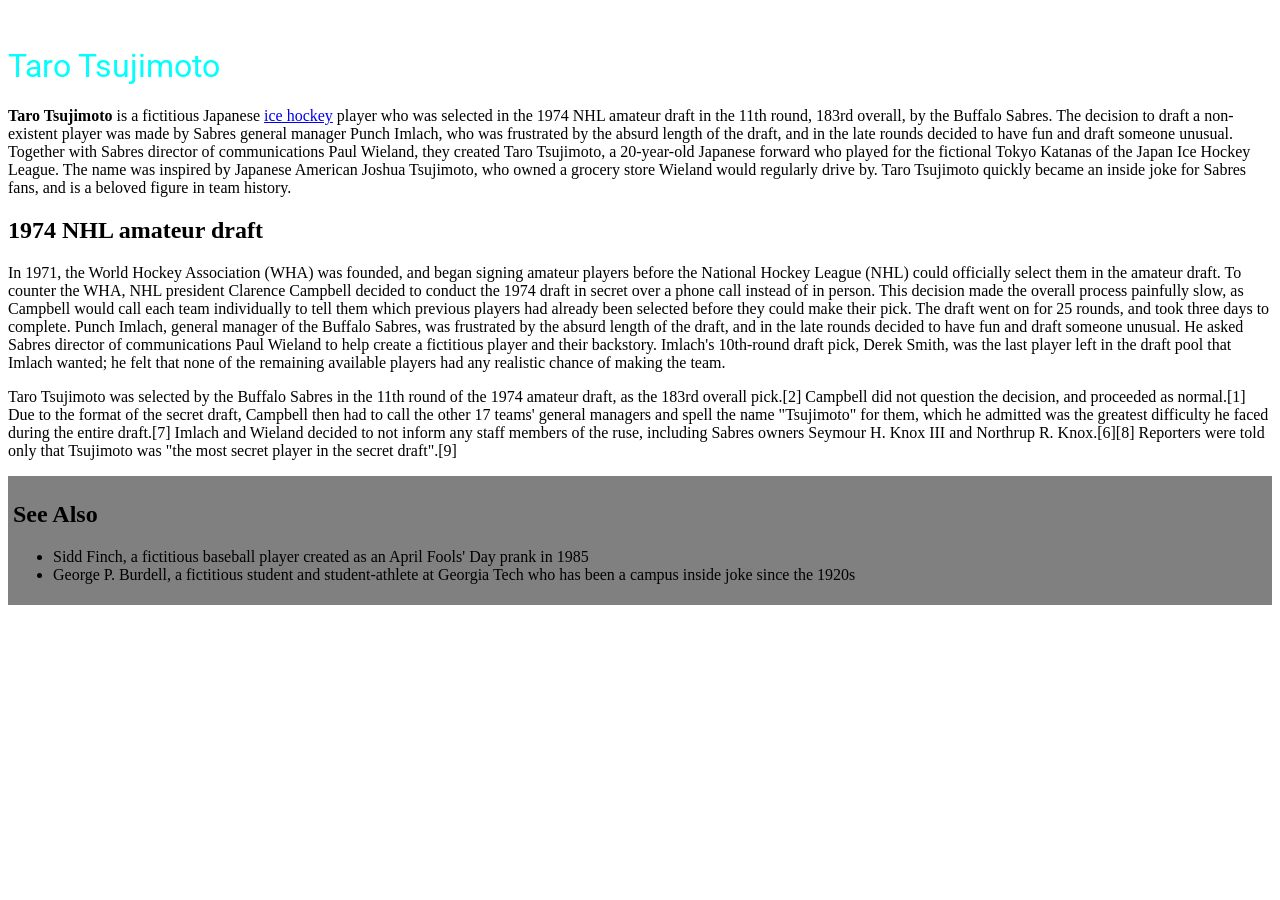
==== projects/wikipedia/index.html @ 7006c481 "Complete wikipedia page" ====
<!DOCTYPE html>
<html lang="en">

<head>
    <meta charset="UTF-8">
    <meta name="viewport" content="width=device-width, initial-scale=1.0">
    <title>Document</title>
    <meta name="description" content="">
    <link rel="stylesheet" href="css/style.css">
    <link rel="preconnect" href="https://fonts.googleapis.com">
    <link rel="preconnect" href="https://fonts.gstatic.com" crossorigin>
    <link
        href="https://fonts.googleapis.com/css2?family=BBH+Bogle&family=Crete+Round:ital@0;1&family=Roboto:ital,wght@0,100..900;1,100..900&display=swap"
        rel="stylesheet">
</head>

<body>
    <img src="">
    <h1>Taro Tsujimoto</h1>
    <p><b>Taro Tsujimoto</b> is a fictitious Japanese <a href="https://en.wikipedia.org/wiki/Ice_hockey"
            target="_blank">ice hockey</a> player who was selected in the 1974 NHL amateur draft in the 11th round,
        183rd overall, by the Buffalo Sabres. The decision to draft a non-existent player was made by Sabres general
        manager Punch Imlach, who was frustrated by the absurd length of the draft, and in the late rounds decided to
        have fun and draft someone unusual. Together with Sabres director of communications Paul Wieland, they created
        Taro Tsujimoto, a 20-year-old Japanese forward who played for the fictional Tokyo Katanas of the Japan Ice
        Hockey League. The name was inspired by Japanese American Joshua Tsujimoto, who owned a grocery store Wieland
        would regularly drive by. Taro Tsujimoto quickly became an inside joke for Sabres fans, and is a beloved figure
        in team history.</p>
    <h2>1974 NHL amateur draft</h2>
    <p>In 1971, the World Hockey Association (WHA) was founded, and began signing amateur players before the National
        Hockey League (NHL) could officially select them in the amateur draft. To counter the WHA, NHL president
        Clarence Campbell decided to conduct the 1974 draft in secret over a phone call instead of in person. This
        decision made the overall process painfully slow, as Campbell would call each team individually to tell them
        which previous players had already been selected before they could make their pick. The draft went on for 25
        rounds, and took three days to complete. Punch Imlach, general manager of the Buffalo Sabres, was frustrated by
        the absurd length of the draft, and in the late rounds decided to have fun and draft someone unusual. He asked
        Sabres director of communications Paul Wieland to help create a fictitious player and their backstory. Imlach's
        10th-round draft pick, Derek Smith, was the last player left in the draft pool that Imlach wanted; he felt that
        none of the remaining available players had any realistic chance of making the team.</p>
    <p>Taro Tsujimoto was selected by the Buffalo Sabres in the 11th round of the 1974 amateur draft, as the 183rd
        overall pick.[2] Campbell did not question the decision, and proceeded as normal.[1] Due to the format of the
        secret draft, Campbell then had to call the other 17 teams' general managers and spell the name "Tsujimoto" for
        them, which he admitted was the greatest difficulty he faced during the entire draft.[7] Imlach and Wieland
        decided to not inform any staff members of the ruse, including Sabres owners Seymour H. Knox III and Northrup R.
        Knox.[6][8] Reporters were told only that Tsujimoto was "the most secret player in the secret draft".[9]</p>

    <div class="see-also">
        <h2>See Also</h2>
        <ul>
            <li>Sidd Finch, a fictitious baseball player created as an April Fools' Day prank in 1985</li>
            <li>George P. Burdell, a fictitious student and student-athlete at Georgia Tech who has been a campus inside
                joke since the 1920s</li>
        </ul>
    </div>
</body>

</html>
---- projects/wikipedia/css/style.css ----
h1 {
    font-family: "Roboto", sans-serif;
    font-optical-sizing: auto;
    font-weight: 400;
    font-style: normal;
    font-variation-settings:
        "wdth" 100;
    color:aqua;
}

.see-also {
    background-color: gray;
    padding: 5px;
}
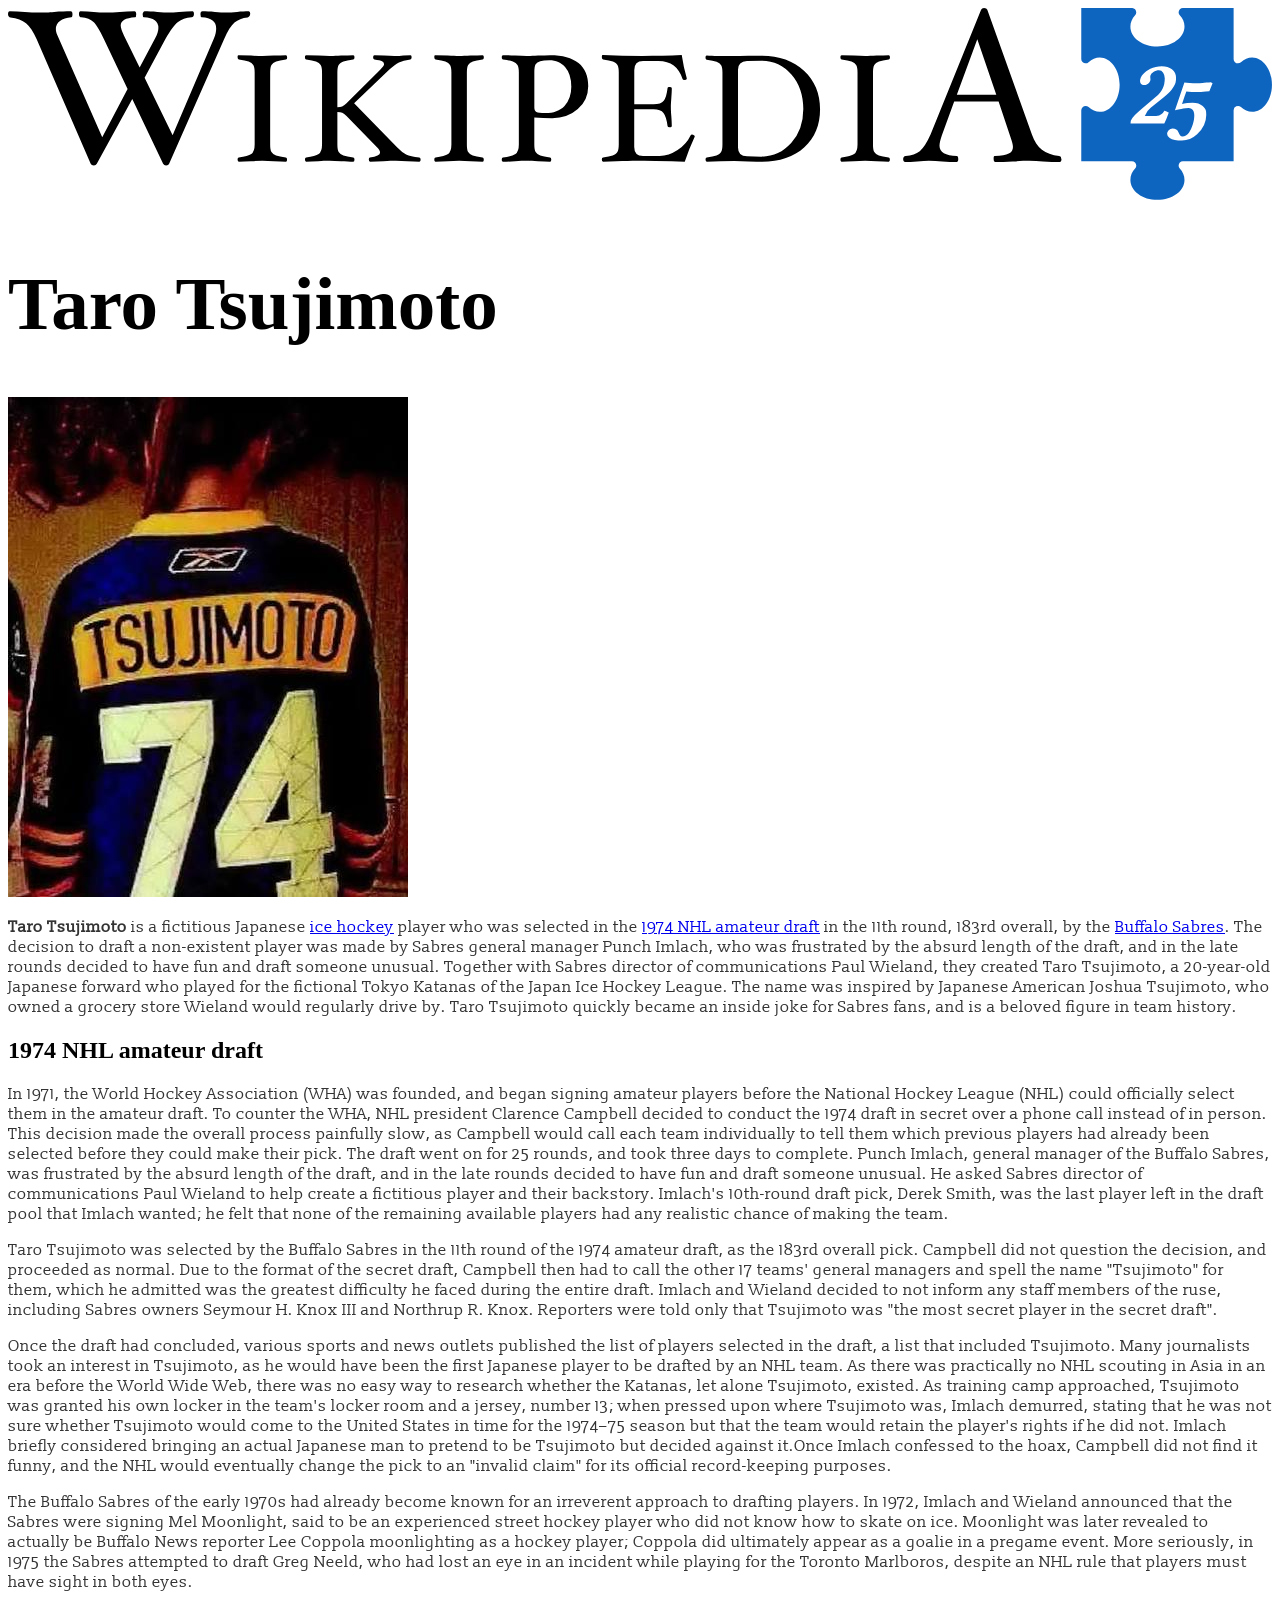
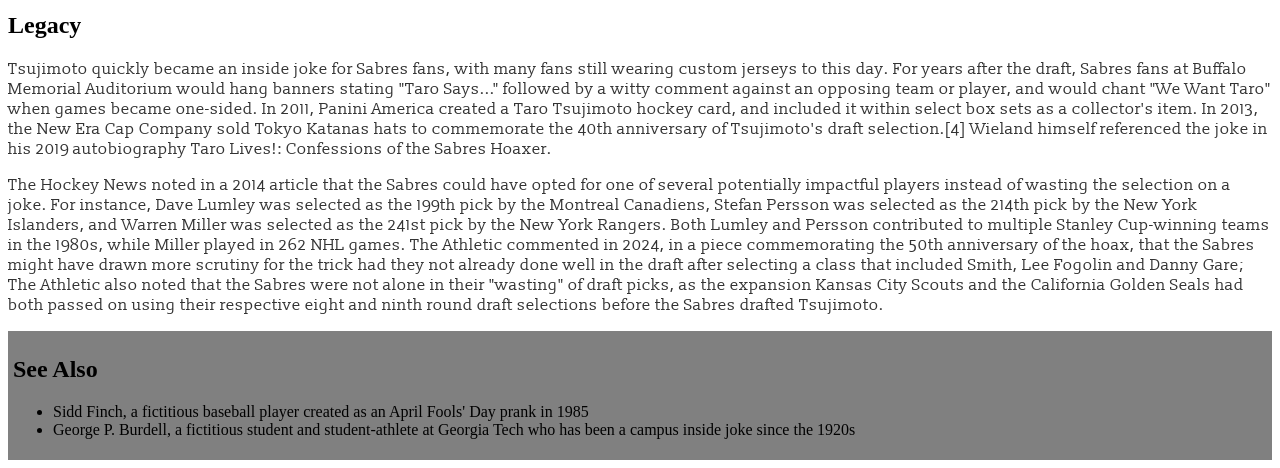
==== commit e904139f: "Updated wikipedia page" ====
--- a/projects/wikipedia/index.html
+++ b/projects/wikipedia/index.html
@@ -10,16 +10,20 @@
     <link rel="preconnect" href="https://fonts.googleapis.com">
     <link rel="preconnect" href="https://fonts.gstatic.com" crossorigin>
     <link
-        href="https://fonts.googleapis.com/css2?family=BBH+Bogle&family=Crete+Round:ital@0;1&family=Roboto:ital,wght@0,100..900;1,100..900&display=swap"
+        href="https://fonts.googleapis.com/css2?family=Noto+Serif:ital,wght@0,100..900;1,100..900&family=Slabo+13px&display=swap"
         rel="stylesheet">
 </head>
 
 <body>
-    <img src="">
+    <img src="img/wikipedia-wordmark-en-25.svg">
     <h1>Taro Tsujimoto</h1>
+    <img src="img/taro.jpeg">
     <p><b>Taro Tsujimoto</b> is a fictitious Japanese <a href="https://en.wikipedia.org/wiki/Ice_hockey"
-            target="_blank">ice hockey</a> player who was selected in the 1974 NHL amateur draft in the 11th round,
-        183rd overall, by the Buffalo Sabres. The decision to draft a non-existent player was made by Sabres general
+            target="_blank">ice hockey</a> player who was selected in the <a
+            href="https://en.wikipedia.org/wiki/1974_NHL_amateur_draft" target="_blank">1974 NHL amateur draft</a> in
+        the 11th round, 183rd overall, by the <a href="https://en.wikipedia.org/wiki/Buffalo_Sabres"
+            target="_blank">Buffalo Sabres</a>. The decision to draft a non-existent player was made by
+        Sabres general
         manager Punch Imlach, who was frustrated by the absurd length of the draft, and in the late rounds decided to
         have fun and draft someone unusual. Together with Sabres director of communications Paul Wieland, they created
         Taro Tsujimoto, a 20-year-old Japanese forward who played for the fictional Tokyo Katanas of the Japan Ice
@@ -38,12 +42,46 @@
         10th-round draft pick, Derek Smith, was the last player left in the draft pool that Imlach wanted; he felt that
         none of the remaining available players had any realistic chance of making the team.</p>
     <p>Taro Tsujimoto was selected by the Buffalo Sabres in the 11th round of the 1974 amateur draft, as the 183rd
-        overall pick.[2] Campbell did not question the decision, and proceeded as normal.[1] Due to the format of the
+        overall pick. Campbell did not question the decision, and proceeded as normal. Due to the format of the
         secret draft, Campbell then had to call the other 17 teams' general managers and spell the name "Tsujimoto" for
-        them, which he admitted was the greatest difficulty he faced during the entire draft.[7] Imlach and Wieland
+        them, which he admitted was the greatest difficulty he faced during the entire draft. Imlach and Wieland
         decided to not inform any staff members of the ruse, including Sabres owners Seymour H. Knox III and Northrup R.
-        Knox.[6][8] Reporters were told only that Tsujimoto was "the most secret player in the secret draft".[9]</p>
-
+        Knox. Reporters were told only that Tsujimoto was "the most secret player in the secret draft".</p>
+    <p>Once the draft had concluded, various sports and news outlets published the list of players selected in the
+        draft, a list that included Tsujimoto. Many journalists took an interest in Tsujimoto, as he would have been
+        the first Japanese player to be drafted by an NHL team. As there was practically no NHL scouting in Asia
+        in an era before the World Wide Web, there was no easy way to research whether the Katanas, let alone Tsujimoto,
+        existed. As training camp approached, Tsujimoto was granted his own locker in the team's locker room and a
+        jersey, number 13; when pressed upon where Tsujimoto was, Imlach demurred, stating that he was not sure whether
+        Tsujimoto would come to the United States in time for the 1974–75 season but that the team would retain the
+        player's rights if he did not. Imlach briefly considered bringing an actual Japanese man to pretend to be
+        Tsujimoto but decided against it.Once Imlach confessed to the hoax, Campbell did not find it funny, and the
+        NHL would eventually change the pick to an "invalid claim" for its official record-keeping purposes.</p>
+    <p>The Buffalo Sabres of the early 1970s had already become known for an irreverent approach to drafting players. In
+        1972, Imlach and Wieland announced that the Sabres were signing Mel Moonlight, said to be an experienced street
+        hockey player who did not know how to skate on ice. Moonlight was later revealed to actually be Buffalo News
+        reporter Lee Coppola moonlighting as a hockey player; Coppola did ultimately appear as a goalie in a pregame
+        event. More seriously, in 1975 the Sabres attempted to draft Greg Neeld, who had lost an eye in an
+        incident while playing for the Toronto Marlboros, despite an NHL rule that players must have sight in both eyes.
+    </p>
+    <h2>Legacy</h2>
+    <p>Tsujimoto quickly became an inside joke for Sabres fans, with many fans still wearing custom jerseys to this
+        day. For years after the draft, Sabres fans at Buffalo Memorial Auditorium would hang banners stating "Taro
+        Says..." followed by a witty comment against an opposing team or player, and would chant "We Want Taro" when
+        games became one-sided. In 2011, Panini America created a Taro Tsujimoto hockey card, and included it
+        within select box sets as a collector's item. In 2013, the New Era Cap Company sold Tokyo Katanas hats to
+        commemorate the 40th anniversary of Tsujimoto's draft selection.[4] Wieland himself referenced the joke in his
+        2019 autobiography Taro Lives!: Confessions of the Sabres Hoaxer.</p>
+    <p>The Hockey News noted in a 2014 article that the Sabres could have opted for one of several potentially impactful
+        players instead of wasting the selection on a joke. For instance, Dave Lumley was selected as the 199th pick by
+        the Montreal Canadiens, Stefan Persson was selected as the 214th pick by the New York Islanders, and Warren
+        Miller was selected as the 241st pick by the New York Rangers. Both Lumley and Persson contributed to multiple
+        Stanley Cup-winning teams in the 1980s, while Miller played in 262 NHL games. The Athletic commented in 2024,
+        in a piece commemorating the 50th anniversary of the hoax, that the Sabres might have drawn more scrutiny for
+        the trick had they not already done well in the draft after selecting a class that included Smith, Lee Fogolin
+        and Danny Gare; The Athletic also noted that the Sabres were not alone in their "wasting" of draft picks, as the
+        expansion Kansas City Scouts and the California Golden Seals had both passed on using their respective eight and
+        ninth round draft selections before the Sabres drafted Tsujimoto.</p>
     <div class="see-also">
         <h2>See Also</h2>
         <ul>
--- a/projects/wikipedia/css/style.css
+++ b/projects/wikipedia/css/style.css
@@ -1,11 +1,21 @@
-h1 {
-    font-family: "Roboto", sans-serif;
+h1 h2 {
+    font-family: "Noto Serif", serif;
     font-optical-sizing: auto;
     font-weight: 400;
     font-style: normal;
     font-variation-settings:
         "wdth" 100;
-    color:aqua;
+}
+
+h1 {
+    font-size: 75px;
+}
+
+p {
+    font-family: "Slabo 13px", serif;
+    font-weight: 400;
+    font-style: normal;
+    color: #333333;
 }
 
 .see-also {
